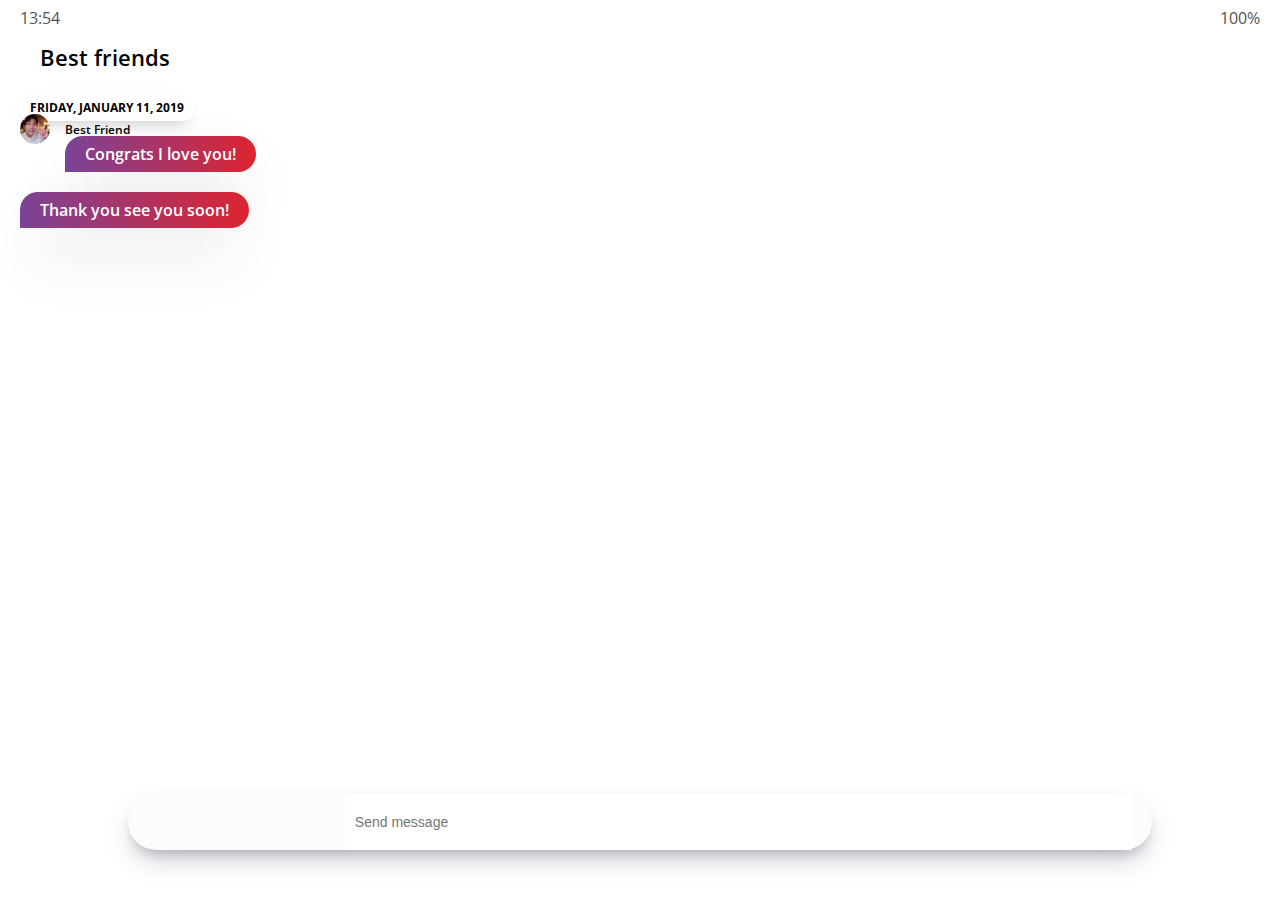
==== chat error.html @ 7b7c02be "04.29-2" ====
<!DOCTYPE html>
<html lang="en">
  <head>
    <meta charset="UTF-8" />
    <meta name="viewport" content="width=device-width, initial-scale=1.0" />
    <meta http-equiv="X-UA-Compatible" content="ie=edge" />
    <link
      rel="stylesheet"
      href="https://use.fontawesome.com/releases/v5.7.2/css/all.css"
      integrity="sha384-fnmOCqbTlWIlj8LyTjo7mOUStjsKC4pOpQbqyi7RrhN7udi9RwhKkMHpvLbHG9Sr"
      crossorigin="anonymous"
    />
    <link rel="stylesheet" href="css/style.css" />
    <title>Chat | Kakao Clone</title>
  </head>
  <body>
    <div class="status-bar">
      <div class="status-bar__column">
        <span class="status-bar__column">13:54</span>
      </div>
      <div class="status-bar__column">
        <i class="fas fa-clock"></i>
        <i class="fas fa-volume-mute"></i>
        <i class="fas fa-wifi"></i>
        <span class="status-bar__battery-level">100%</span>
        <i class="fas fa-battery-full"></i>
      </div>
    </div>
    <header class="header">
      <div class="header__header-column">
        <a href="more.html" class="header__back-btn">
          <i class="fas fa-arrow-left"></i>
        </a>
        <h1 class="header__title">Best friends</h1>
      </div>

      <div class="header__header-column">
        <span class="header__icon">
          <i class="fas fa-search"></i>
        </span>
        <div class="header__icon">
          <i class="fas fa-bars"></i>
        </div>
      </div>
    </header>

    <main class="chat">
      <ul class="chat__messages">
        <span class="chat__timestamp">Friday, January 11, 2019</span>
        <li class="incoming-message message">
          <img src="images/avatar.jpg" class="m-avatar message__avatar" />
          <div class="message__content">
            <span class="message__author">Best Friend</span>
            <div class="message__bubble">
              Congrats I love you!
            </div>
          </div>
          <span class="message__timestamp"></span>
        </li>

        <li class="incoming-message message">
          <span class="message__timestamp"></span>
          <div class="message__content">
            <div class="message__bubble">
              Thank you see you soon!
            </div>
          </div>
        </li>
      </ul>
    </main>

    <div class="chat__write">
      <div class="chat__write-column">
        <i class="far fa-plus-square"></i>
      </div>

      <div class="chat__write-column">
        <input 
        type="text" 
        placeholder="Send message" 
        class="chat__write-input/>
      </div>

        <div class="chat__write-column">
          <span class="chat__write-icon">

          </span>
          <span class="chat__write-icon">
          </span>
        </div>
      </div>
    </div>
  </body>
</html>
---- css/style.css ----
@import url("https://fonts.googleapis.com/css2?family=Open+Sans:wght@300;400;600&display=swap");
@import "reset.css";
@import "status-bar.css";
@import "header.css";
@import "nav-bar.css";
@import "friend.css";
@import "friends.css";
@import "find.css";
@import "more.css";
@import "settings.css";
@import "chat.css";

* {
  box-sizing: border-box;
}

body {
  background-color: white;
  padding: 10px 20px;
  color: #020202;
  font-family: "open sans", -apple-system, BlinkMacSystemFont, "Segoe UI",
    Roboto, Oxygen, Ubuntu, Cantarell, "Open Sans", "Helvetica Neue", sans-serif;
  /* 이 부분 이해가 잘 안감 */
}

a {
  color: inherit;
  text-decoration: none;
}
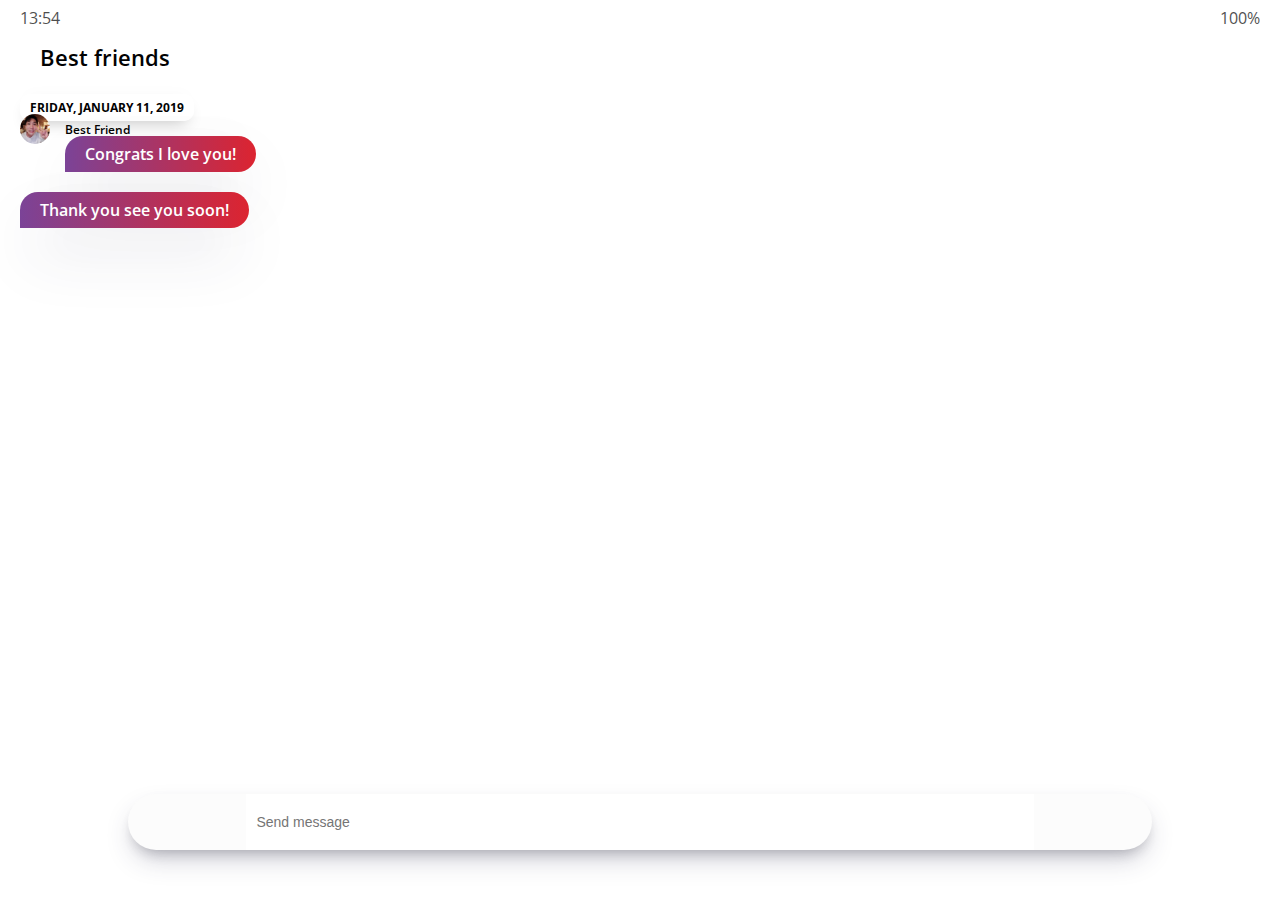
==== commit 502c4cbf: "4.29-3" ====
--- a/chat error.html
+++ b/chat error.html
@@ -75,10 +75,7 @@
       </div>
 
       <div class="chat__write-column">
-        <input 
-        type="text" 
-        placeholder="Send message" 
-        class="chat__write-input/>
+        <input type="text" placeholder="Send message" class="chat__write-input" />
       </div>
 
         <div class="chat__write-column">
--- a/css/style.css
+++ b/css/style.css
@@ -20,7 +20,6 @@
   color: #020202;
   font-family: "open sans", -apple-system, BlinkMacSystemFont, "Segoe UI",
     Roboto, Oxygen, Ubuntu, Cantarell, "Open Sans", "Helvetica Neue", sans-serif;
-  /* 이 부분 이해가 잘 안감 */
 }
 
 a {
